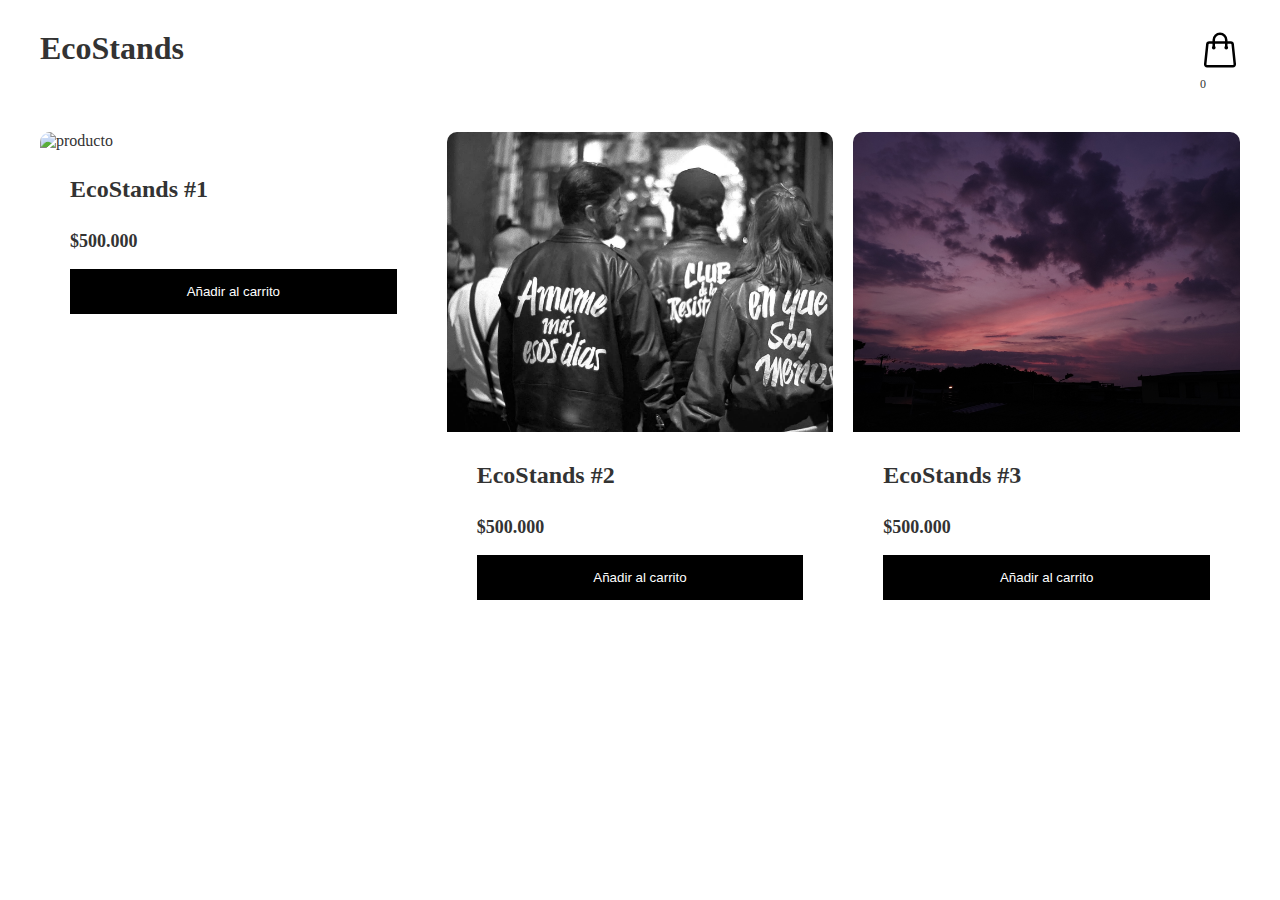
==== index.html @ f0aca7fd "Update index.html" ====
<!DOCTYPE html>
<html lang="en">
	<head>
		<meta charset="UTF-8">
		<meta http-equiv="X-UA-Compatible" content="IE=edge">
		<meta name="viewport" content="width=device-width, initial-scale=1.0">
		<title>EcoStands</title>
		<link rel="stylesheet" href="styles.css">
	</head>
	<body>
		<header>
			<h1>EcoStands</h1>
			
			<div class="container-icon">
				<div class="container-cart-icon">
					<svg xmlns="http://www.w3.org/2000/svg" fill="none" viewBox="0 0 24 24" stroke-width="1.5" stroke="currentColor" class="icon-cart">
						<path stroke-linecap="round" stroke-linejoin="round" d="M15.75 10.5V6a3.75 3.75 0 10-7.5 0v4.5m11.356-1.993l1.263 12c.07.665-.45 1.243-1.119 1.243H4.25a1.125 1.125 0 01-1.12-1.243l1.264-12A1.125 1.125 0 015.513 7.5h12.974c.576 0 1.059.435 1.119 1.007zM8.625 10.5a.375.375 0 11-.75 0 .375.375 0 01.75 0zm7.5 0a.375.375 0 11-.75 0 .375.375 0 01.75 0z" />
					</svg>
					<div class="cont-product">
						<span id="contador-productos">0</span>
					</div>
				</div>
				<div class="container-cart-products hidden-cart">
					<div class="row-product">
						<div class="cart-product">
							<div class="info-cart-product">
				<span class="cantidad-producto-carrito"></span>
				<p class="titulo-producto-carrito">El carrito de compra está vacío</p>
				<span class="precio-producto-carrito"></span>
			</div>
							<svg xmlns="http://www.w3.org/2000/svg" fill="none" viewBox="0 0 24 24" stroke-width="1.5" stroke="currentColor" class="icon-close">
								
								<path stroke-linecap="round" stroke-linejoin="round" d="M6 18L18 6M6 6l12 12" />
							  
							</svg>
						</div>
					</div>

		<div class="cart-total">
			<h3>Total:</h3>
			<span class="total-pagar">$0</span>
		</div>
				</div>
			  </div>
	</header>
	<div class="container-items">
		<div class="item">
				<figure>
					<img src="20180910_124903.JPG" alt="producto"
					/>
				</figure>
				<div class="info-product">
					<h2>EcoStands #1</h2>
					<p class="price">$500.000</p>
					<button class="btn-add-cart">Añadir al carrito</button>
				</div>
			</div>
			<div class="item">
				<figure>
					<img src="c400d26c033617cc17b8a28f6d3a4d08.jpg" alt="producto"
					/>
				</figure>
				<div class="info-product">
					<h2>EcoStands #2</h2>
					<p class="price">$500.000</p>
					<button class="btn-add-cart">Añadir al carrito</button>
				</div>
			</div>
			<div class="item">
				<figure>
					<img src="IMG_20221231_055532.jpg" alt="producto"
					/>
				</figure>
				<div class="info-product">
					<h2>EcoStands #3</h2>
					<p class="price">$500.000</p>
					<button class="btn-add-cart">Añadir al carrito</button>
				</div>
			</div>
		</div>

		<script src="index.js"></script>
</body>
</html>
---- styles.css ----
/* Globales */
*::after,
*::before,
*{
    margin: 0;
    padding: 0;
    box-sizing: border-box;
}

body{
    margin: 0 auto;
    max-width: 1200px;
    font-family: 'lato';
    color: #333;
}

.icon-cart{
    width: 40px;
    height: 40px;
    stroke: #000;
}

.icon-cart:hover{
    cursor: pointer;
}

img{
    max-width: 100%;
}

/* Header */
header{
    display: flex;
    justify-content: space-between;
    padding: 30px 0 40px 0;
}

.container-icon{
    position: relative;
}

.cont-products{
    position: absolute;
    top: 55%;
    right: 0;

    background-color: #000;
    color: #fff;
    width: 25px;
    height: 25px;

    display: flex;
    justify-content: center;
    align-items: center;
    border-radius: 50%;
}

#contador-productos{
    font-size: 12px;
}

.container-cart-products{
    position: absolute;
    top: 50px;
    right: 0;
    
    background-color: #fff;
    width: 400px;
    z-index: 1;
    box-shadow: 0 10px 20px rgba(0, 0, 0.20);
    border-radius: 10px;

}

.cart-product{
    display: flex;
    align-items: center;
    justify-content: space-between;
    padding: 30px;

    border-bottom: 1px solid rgba(0, 0, 0.20);

}

.info-cart-product{
    display: flex;
    justify-content: space-between;
    flex: 0.8;
}

.titulo-producto-carrito{
    font-size: 20px;
}

.precio-producto-carrito{
    font-weight: 700;
    font-size: 20px;
    margin-left: 10px;
}

.cantidad-producto-carrito{
    font-weight: 400;
    font-size: 20px;
}

.icon-close{
    width: 25px;
    height: 25px;
}

.icon-close:hover{
    stroke: red;
    cursor: pointer;
}

 .cart-total{
    display: flex;
    justify-content: center;
    align-items: center;
    padding: 20px 0;
    gap: 20px;
}

.cart.total h3{
    font-size: 20px;
    font-weight: 700;
}

.total-pagar{
    font-size: 20px;
    font-weight: 900;
}

.hidden-cart{
    display: none;
}




 /* Main */
.container-items{
    display: grid;
    grid-template-columns: repeat(3, 1fr);
    gap: 20px;
}

.item{
    border-radius: 10px;
}

.item:hover{
    box-shadow: 0 10px 20px rgba(0, 0, 0.20); 
}


.item img{
    width: 100%;
    height: 300px;
    object-fit: cover;
    border-radius: 10px 10px 0 0;
    transition: all .5s;
}

.item figure{
    overflow: hidden;
}

.item:hover img{
    transform: scale(1.2);
}

.info-product{
    padding: 15px 30px;
    line-height: 2;
    display: flex;
    flex-direction: column;
    gap: 10px;
}

.price{
    font-size: 18px;
    font-weight: 900;
}

.info-product button{
    border: none;
    background: none;
    background-color: #000;
    color: #fff;
    padding: 15px 10px;
    cursor: pointer;
}

.cart-empty{
    padding: 20px;
    text-align: center;
}
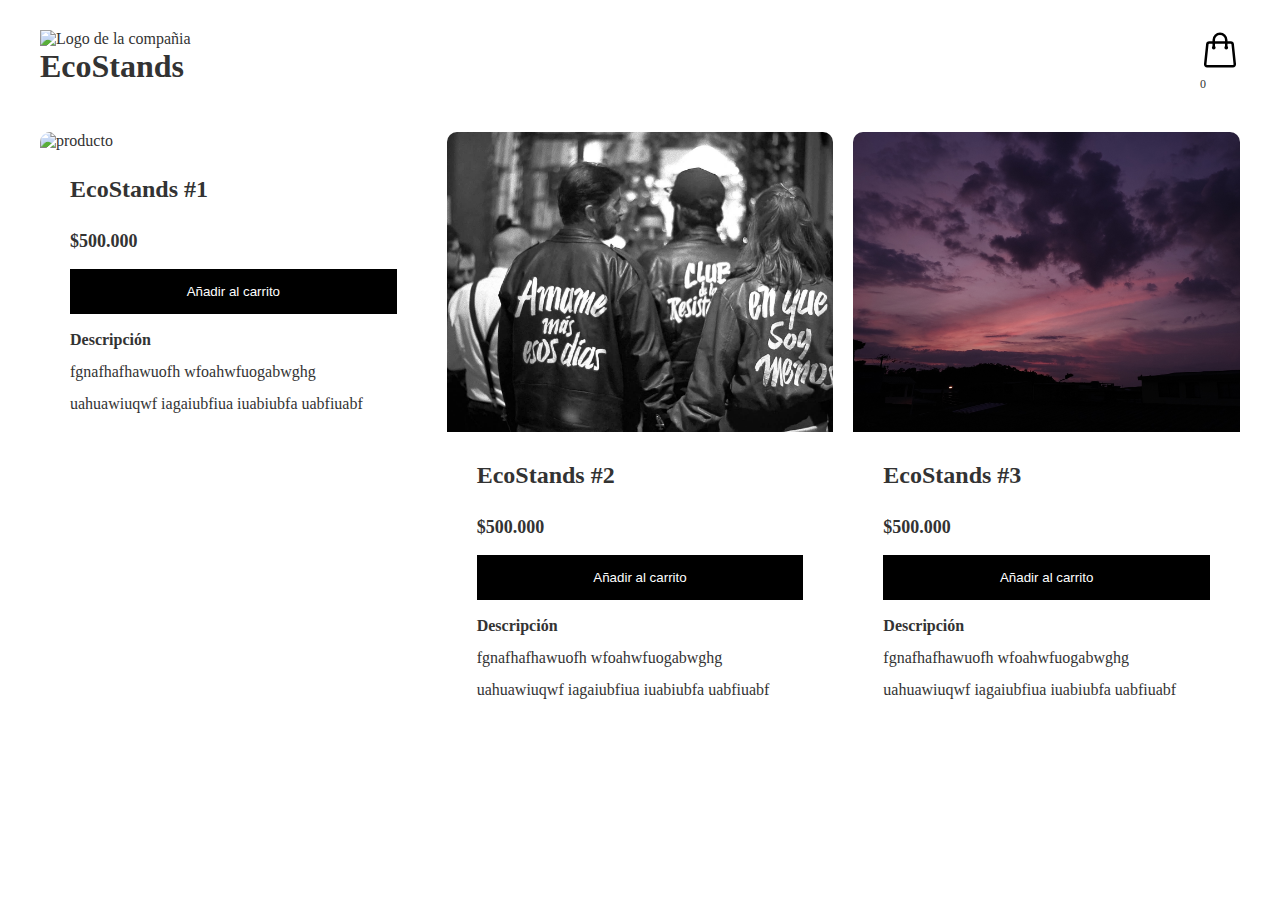
==== commit 6ececeff: "Update index.html" ====
--- a/index.html
+++ b/index.html
@@ -9,7 +9,13 @@
 	</head>
 	<body>
 		<header>
+			<div class="logo">
+				<img src="logo.png" alt="Logo de la compañia">
 			<h1>EcoStands</h1>
+			</div>
+			<nav>
+				
+			</nav>
 			
 			<div class="container-icon">
 				<div class="container-cart-icon">
@@ -53,9 +59,19 @@
 					<h2>EcoStands #1</h2>
 					<p class="price">$500.000</p>
 					<button class="btn-add-cart">Añadir al carrito</button>
+
+					<div class="title-description">
+							<h4>Descripción</h4>
+						<div class="text-description">
+							<p> fgnafhafhawuofh wfoahwfuogabwghg uahuawiuqwf iagaiubfiua iuabiubfa uabfiuabf
+							</p>
+						</div>
+					</div>
 				</div>
-			</div>
-			<div class="item">
+		</div>
+
+
+		<div class="item">
 				<figure>
 					<img src="c400d26c033617cc17b8a28f6d3a4d08.jpg" alt="producto"
 					/>
@@ -64,9 +80,19 @@
 					<h2>EcoStands #2</h2>
 					<p class="price">$500.000</p>
 					<button class="btn-add-cart">Añadir al carrito</button>
+
+					<div class="title-description">
+							<h4>Descripción</h4>
+						<div class="text-description">
+							<p> fgnafhafhawuofh wfoahwfuogabwghg uahuawiuqwf iagaiubfiua iuabiubfa uabfiuabf
+							</p>
+						</div>
+					</div>
 				</div>
-			</div>
-			<div class="item">
+		</div>
+
+
+		<div class="item">
 				<figure>
 					<img src="IMG_20221231_055532.jpg" alt="producto"
 					/>
@@ -75,10 +101,20 @@
 					<h2>EcoStands #3</h2>
 					<p class="price">$500.000</p>
 					<button class="btn-add-cart">Añadir al carrito</button>
+
+					<div class="title-description">
+							<h4>Descripción</h4>
+						<div class="text-description">
+							<p> fgnafhafhawuofh wfoahwfuogabwghg uahuawiuqwf iagaiubfiua iuabiubfa uabfiuabf
+							</p>
+						</div>
+					</div>
 				</div>
-			</div>
 		</div>
 
-		<script src="index.js"></script>
+
+
+	<script src="index.js"></script>
+
 </body>
 </html>
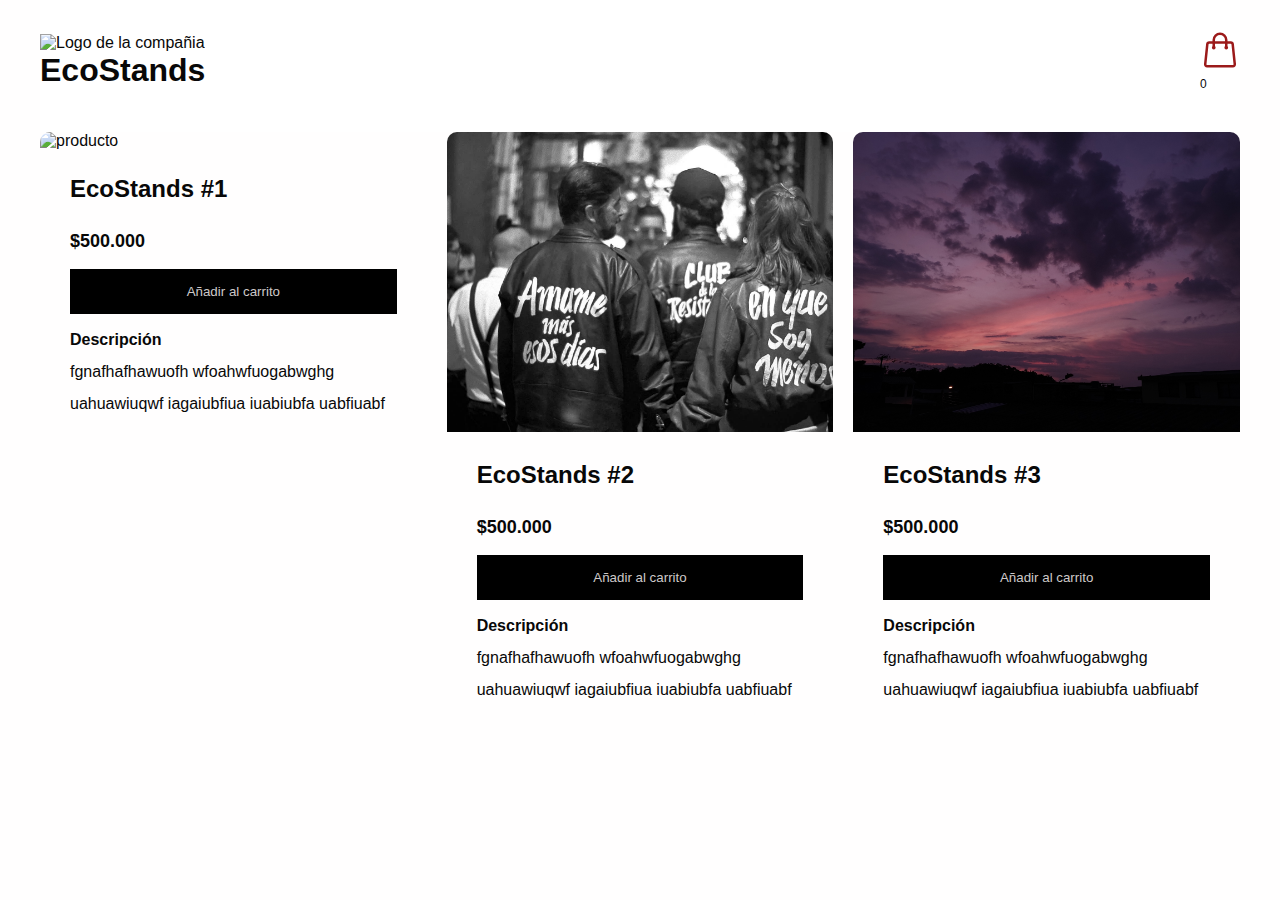
==== commit e8296ce0: "Update index.html" ====
--- a/index.html
+++ b/index.html
@@ -9,8 +9,8 @@
 	</head>
 	<body>
 		<header>
-			<div class="logo">
-				<img src="logo.png" alt="Logo de la compañia">
+			<div class="Logo">
+				<img src="Logo.png" alt="Logo de la compañia">
 			<h1>EcoStands</h1>
 			</div>
 			<nav>
--- a/styles.css
+++ b/styles.css
@@ -1,198 +1,210 @@
-/* Globales */
-*::after,
-*::before,
-*{
-    margin: 0;
-    padding: 0;
-    box-sizing: border-box;
-}
-
-body{
-    margin: 0 auto;
-    max-width: 1200px;
-    font-family: 'lato';
-    color: #333;
-}
-
-.icon-cart{
-    width: 40px;
-    height: 40px;
-    stroke: #000;
-}
-
-.icon-cart:hover{
-    cursor: pointer;
-}
-
-img{
-    max-width: 100%;
-}
-
-/* Header */
-header{
-    display: flex;
-    justify-content: space-between;
-    padding: 30px 0 40px 0;
-}
-
-.container-icon{
-    position: relative;
-}
-
-.cont-products{
-    position: absolute;
-    top: 55%;
-    right: 0;
-
-    background-color: #000;
-    color: #fff;
-    width: 25px;
-    height: 25px;
-
-    display: flex;
-    justify-content: center;
-    align-items: center;
-    border-radius: 50%;
-}
-
-#contador-productos{
-    font-size: 12px;
-}
-
-.container-cart-products{
-    position: absolute;
-    top: 50px;
-    right: 0;
-    
-    background-color: #fff;
-    width: 400px;
-    z-index: 1;
-    box-shadow: 0 10px 20px rgba(0, 0, 0.20);
-    border-radius: 10px;
-
-}
-
-.cart-product{
-    display: flex;
-    align-items: center;
-    justify-content: space-between;
-    padding: 30px;
-
-    border-bottom: 1px solid rgba(0, 0, 0.20);
-
-}
-
-.info-cart-product{
-    display: flex;
-    justify-content: space-between;
-    flex: 0.8;
-}
-
-.titulo-producto-carrito{
-    font-size: 20px;
-}
-
-.precio-producto-carrito{
-    font-weight: 700;
-    font-size: 20px;
-    margin-left: 10px;
-}
-
-.cantidad-producto-carrito{
-    font-weight: 400;
-    font-size: 20px;
-}
-
-.icon-close{
-    width: 25px;
-    height: 25px;
-}
-
-.icon-close:hover{
-    stroke: red;
-    cursor: pointer;
-}
-
- .cart-total{
-    display: flex;
-    justify-content: center;
-    align-items: center;
-    padding: 20px 0;
-    gap: 20px;
-}
-
-.cart.total h3{
-    font-size: 20px;
-    font-weight: 700;
-}
-
-.total-pagar{
-    font-size: 20px;
-    font-weight: 900;
-}
-
-.hidden-cart{
-    display: none;
-}
-
-
-
-
- /* Main */
-.container-items{
-    display: grid;
-    grid-template-columns: repeat(3, 1fr);
-    gap: 20px;
-}
-
-.item{
-    border-radius: 10px;
-}
-
-.item:hover{
-    box-shadow: 0 10px 20px rgba(0, 0, 0.20); 
-}
-
-
-.item img{
-    width: 100%;
-    height: 300px;
-    object-fit: cover;
-    border-radius: 10px 10px 0 0;
-    transition: all .5s;
-}
-
-.item figure{
-    overflow: hidden;
-}
-
-.item:hover img{
-    transform: scale(1.2);
-}
-
-.info-product{
-    padding: 15px 30px;
-    line-height: 2;
-    display: flex;
-    flex-direction: column;
-    gap: 10px;
-}
-
-.price{
-    font-size: 18px;
-    font-weight: 900;
-}
-
-.info-product button{
-    border: none;
-    background: none;
-    background-color: #000;
-    color: #fff;
-    padding: 15px 10px;
-    cursor: pointer;
-}
-
-.cart-empty{
-    padding: 20px;
-    text-align: center;
-}+    /* Globales */
+    *::after,
+    *::before,
+    *{
+        margin: 0;
+        padding: 0;
+        box-sizing: border-box;
+    }
+
+    .logo{ 
+        display: flex;
+    }
+
+    .logo img{
+        height: 70px;
+        margin-right: 25px;
+    }
+
+    body{
+        background-color: rgb(255, 254, 254);
+        margin: 0 auto;
+        max-width: 1200px;
+        font-family: sans-serif;
+        color: #080808;
+    }
+
+    .icon-cart{
+        width: 40px;
+        height: 40px;
+        stroke: #9b1a1a;
+    }
+
+    .icon-cart:hover{
+        cursor: pointer;
+    }
+
+    img{
+        max-width: 100%;
+    }
+
+    /* Header */
+    header{
+        display: flex;
+        background-color: rgb(255, 255, 255);
+        justify-content: space-between;
+        align-items: center;
+        padding: 30px 0 40px 0;
+    }
+
+    .container-icon{
+        position: relative;
+    }
+
+    .cont-products{
+        position: absolute;
+        top: 55%;
+        right: 0;
+
+        background-color: #000;
+        color: #fff;
+        width: 25px;
+        height: 25px;
+
+        display: flex;
+        justify-content: center;
+        align-items: center;
+        border-radius: 50%;
+    }
+
+    #contador-productos{
+        font-size: 12px;
+    }
+
+    .container-cart-products{
+        position: absolute;
+        top: 50px;
+        right: 0;
+        
+        background-color: #c9bbbb;
+        width: 400px;
+        z-index: 1;
+        box-shadow: 0 10px 20px rgb(0, 0, 0);
+        border-radius: 10px;
+
+    }
+
+    .cart-product{
+        display: flex;
+        align-items: center;
+        justify-content: space-between;
+        padding: 30px;
+
+        border-bottom: 1px solid rgba(0, 0, 0);
+
+    }
+
+    .info-cart-product{
+        display: flex;
+        justify-content: space-between;
+        flex: 0.8;
+    }
+
+    .titulo-producto-carrito{
+        font-size: 20px;
+    }
+
+    .precio-producto-carrito{
+        font-weight: 700;
+        font-size: 20px;
+        margin-left: 10px;
+    }
+
+    .cantidad-producto-carrito{
+        font-weight: 400;
+        font-size: 20px;
+    }
+
+    .icon-close{
+        width: 25px;
+        height: 25px;
+    }
+
+    .icon-close:hover{
+        stroke: red;
+        cursor: pointer;
+    }
+
+    .cart-total{
+        display: flex;
+        justify-content: center;
+        align-items: center;
+        padding: 20px 0;
+        gap: 20px;
+    }
+
+    .cart.total h3{
+        font-size: 20px;
+        font-weight: 700;
+    }
+
+    .total-pagar{
+        font-size: 20px;
+        font-weight: 900;
+    }
+
+    .hidden-cart{
+        display: none;
+    }
+
+
+
+
+    /* Main */
+    .container-items{
+        display: grid;
+        grid-template-columns: repeat(3, 1fr);
+        gap: 20px;
+    }
+
+    .item{
+        border-radius: 10px;
+    }
+
+    .item:hover{
+        box-shadow: 0 10px 20px rgba(0, 0, 0); 
+    }
+
+
+    .item img{
+        width: 100%;
+        height: 300px;
+        object-fit: cover;
+        border-radius: 10px 10px 0 0;
+        transition: all .5s;
+    }
+
+    .item figure{
+        overflow: hidden;
+    }
+
+    .item:hover img{
+        transform: scale(1.2);
+    }
+
+    .info-product{
+        padding: 15px 30px;
+        line-height: 2;
+        display: flex;
+        flex-direction: column;
+        gap: 10px;
+    }
+
+    .price{
+        font-size: 18px;
+        font-weight: 900;
+    }
+
+    .info-product button{
+        border: none;
+        background: none;
+        background-color: #000;
+        color: #cec9c9;
+        padding: 15px 10px;
+        cursor: pointer;
+    }
+
+    .cart-empty{
+        padding: 20px;
+        text-align: center;
+    }
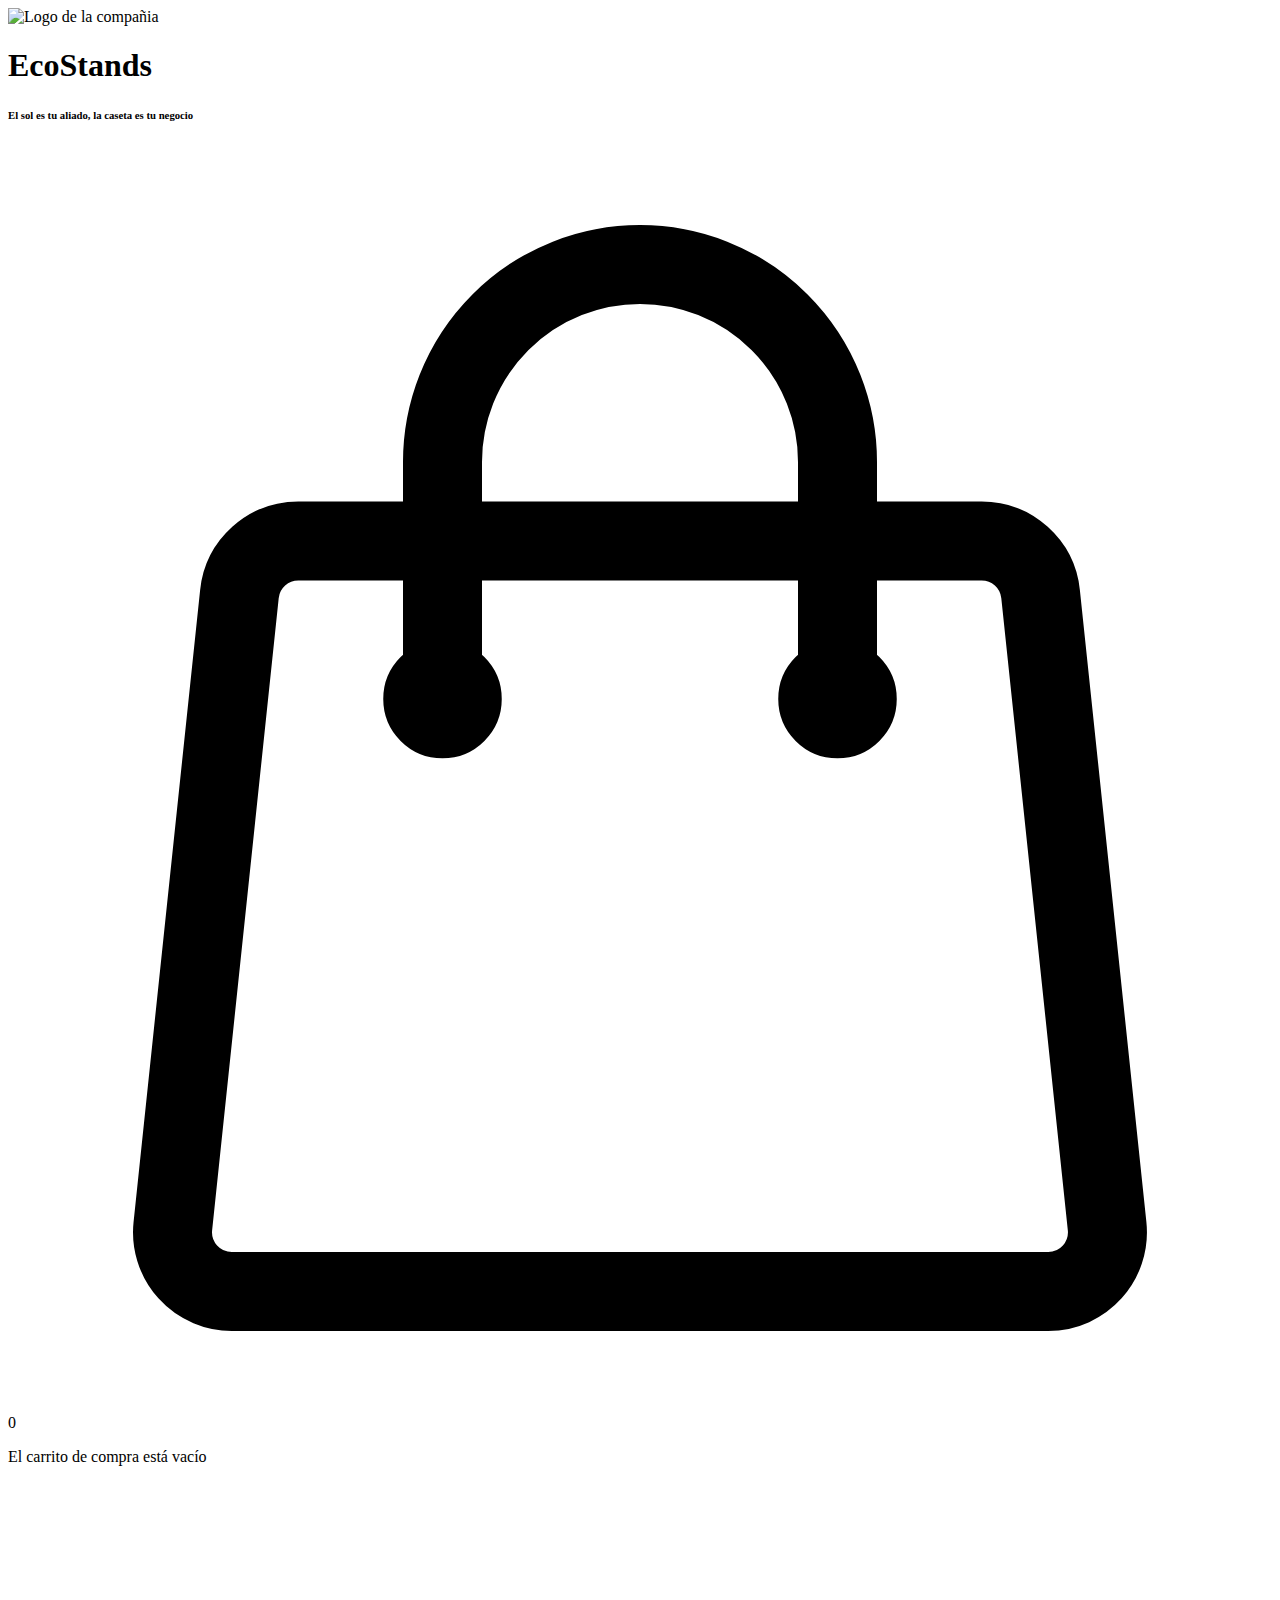
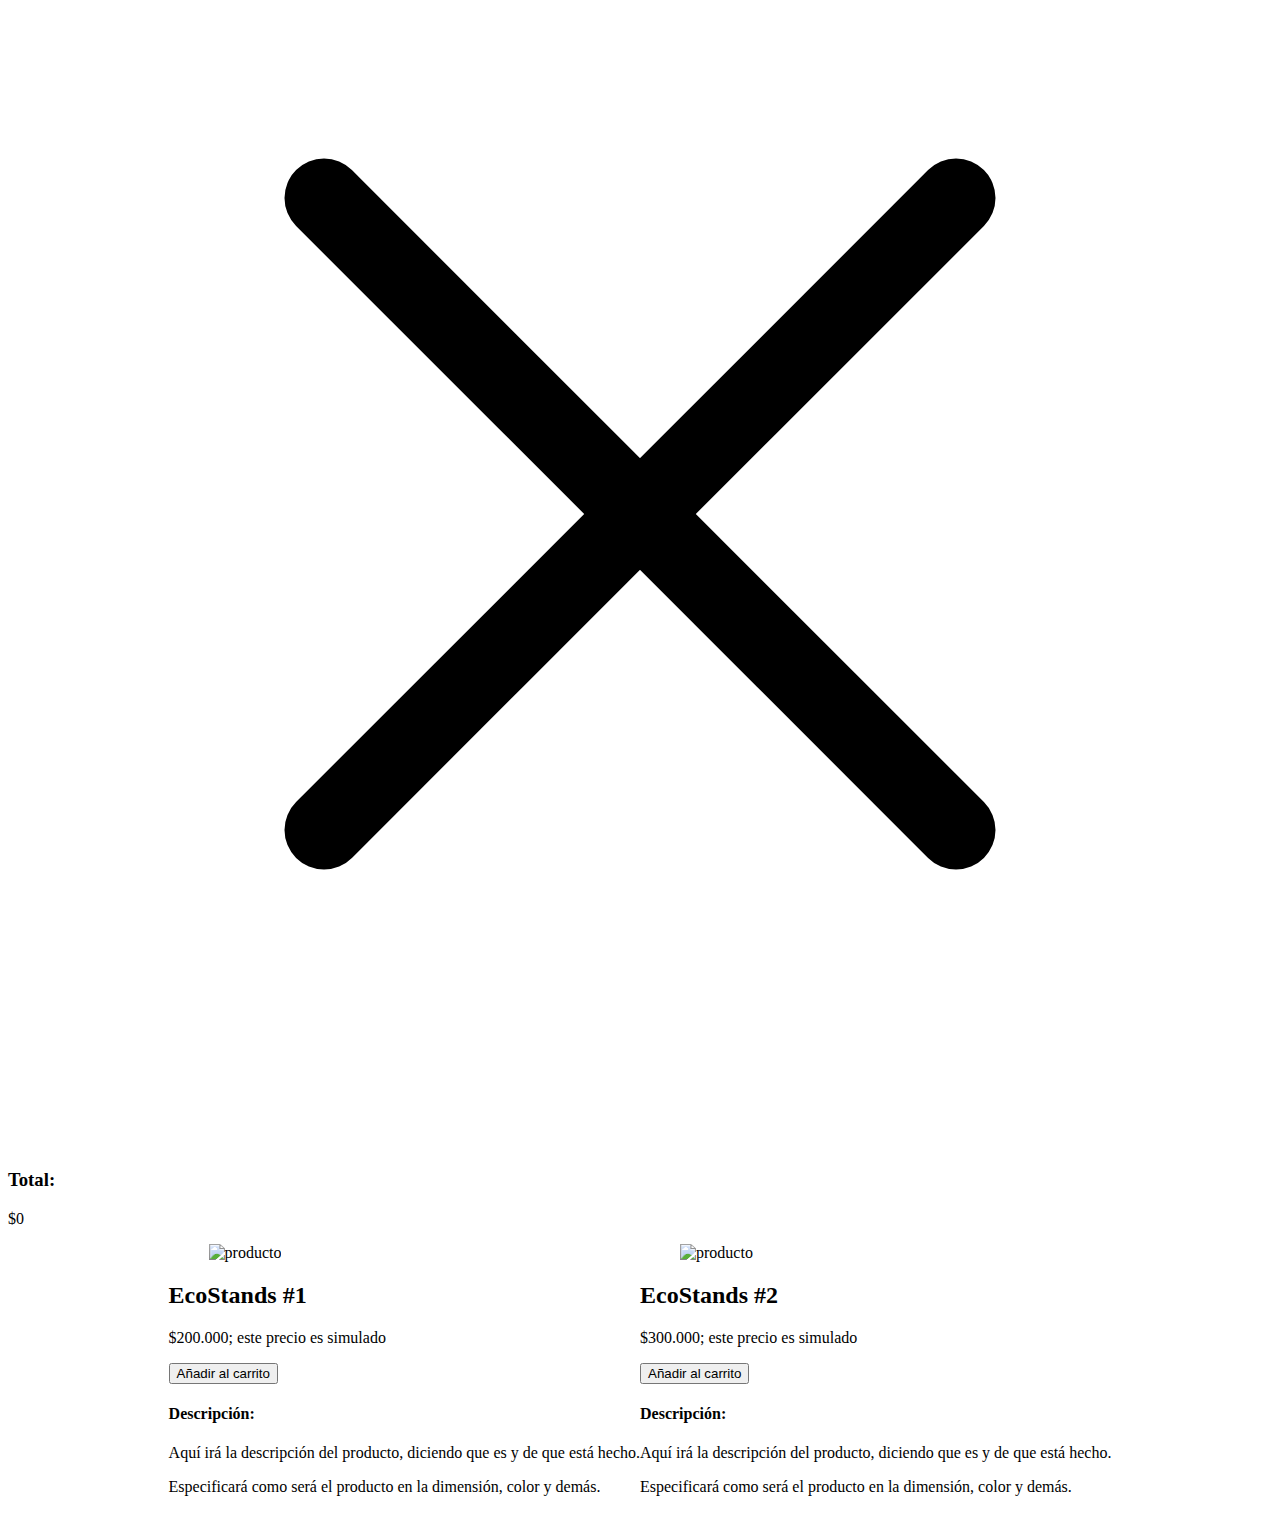
==== commit 917d61ad: "Update index.html" ====
--- a/index.html
+++ b/index.html
@@ -9,14 +9,12 @@
 	</head>
 	<body>
 		<header>
-			<div class="Logo">
-				<img src="Logo.png" alt="Logo de la compañia">
-			<h1>EcoStands</h1>
+			<div class="logo">
+				<img src="Logoecostands.png" alt="Logo de la compañia"> 
+			<h1>EcoStands
+			<h6>El sol es tu aliado, la caseta es tu negocio</h6>
+			</h1>
 			</div>
-			<nav>
-				
-			</nav>
-			
 			<div class="container-icon">
 				<div class="container-cart-icon">
 					<svg xmlns="http://www.w3.org/2000/svg" fill="none" viewBox="0 0 24 24" stroke-width="1.5" stroke="currentColor" class="icon-cart">
@@ -48,23 +46,32 @@
 		</div>
 				</div>
 			  </div>
+			  
+		<style>
+			.container-items{
+					display: flex;
+					justify-content: center;
+			}
+
+		</style>
 	</header>
-	<div class="container-items">
+
+<div class="container-items">
 		<div class="item">
 				<figure>
-					<img src="20180910_124903.JPG" alt="producto"
+					<img src="Imagenecostands.jpg" alt="producto"
 					/>
 				</figure>
 				<div class="info-product">
 					<h2>EcoStands #1</h2>
-					<p class="price">$500.000</p>
+					<p class="price">$200.000; este precio es simulado</p>
 					<button class="btn-add-cart">Añadir al carrito</button>
 
 					<div class="title-description">
-							<h4>Descripción</h4>
+							<h4>Descripción:</h4>
 						<div class="text-description">
-							<p> fgnafhafhawuofh wfoahwfuogabwghg uahuawiuqwf iagaiubfiua iuabiubfa uabfiuabf
-							</p>
+							<p>Aquí irá la descripción del producto, diciendo que es y de que está hecho.</p>
+							<p>Especificará como será el producto en la dimensión, color y demás.</p>
 						</div>
 					</div>
 				</div>
@@ -73,45 +80,25 @@
 
 		<div class="item">
 				<figure>
-					<img src="c400d26c033617cc17b8a28f6d3a4d08.jpg" alt="producto"
+					<img src="Imagenecostands2.jpg" alt="producto"
 					/>
 				</figure>
 				<div class="info-product">
 					<h2>EcoStands #2</h2>
-					<p class="price">$500.000</p>
+					<p class="price">$300.000; este precio es simulado</p>
 					<button class="btn-add-cart">Añadir al carrito</button>
 
 					<div class="title-description">
-							<h4>Descripción</h4>
+							<h4>Descripción:</h4>
 						<div class="text-description">
-							<p> fgnafhafhawuofh wfoahwfuogabwghg uahuawiuqwf iagaiubfiua iuabiubfa uabfiuabf
-							</p>
+							<p>Aquí irá la descripción del producto, diciendo que es y de que está hecho.</p>
+							<p>Especificará como será el producto en la dimensión, color y demás.</p>		
 						</div>
 					</div>
 				</div>
 		</div>
 
-
-		<div class="item">
-				<figure>
-					<img src="IMG_20221231_055532.jpg" alt="producto"
-					/>
-				</figure>
-				<div class="info-product">
-					<h2>EcoStands #3</h2>
-					<p class="price">$500.000</p>
-					<button class="btn-add-cart">Añadir al carrito</button>
-
-					<div class="title-description">
-							<h4>Descripción</h4>
-						<div class="text-description">
-							<p> fgnafhafhawuofh wfoahwfuogabwghg uahuawiuqwf iagaiubfiua iuabiubfa uabfiuabf
-							</p>
-						</div>
-					</div>
-				</div>
-		</div>
-
+	</div>
 
 
 	<script src="index.js"></script>
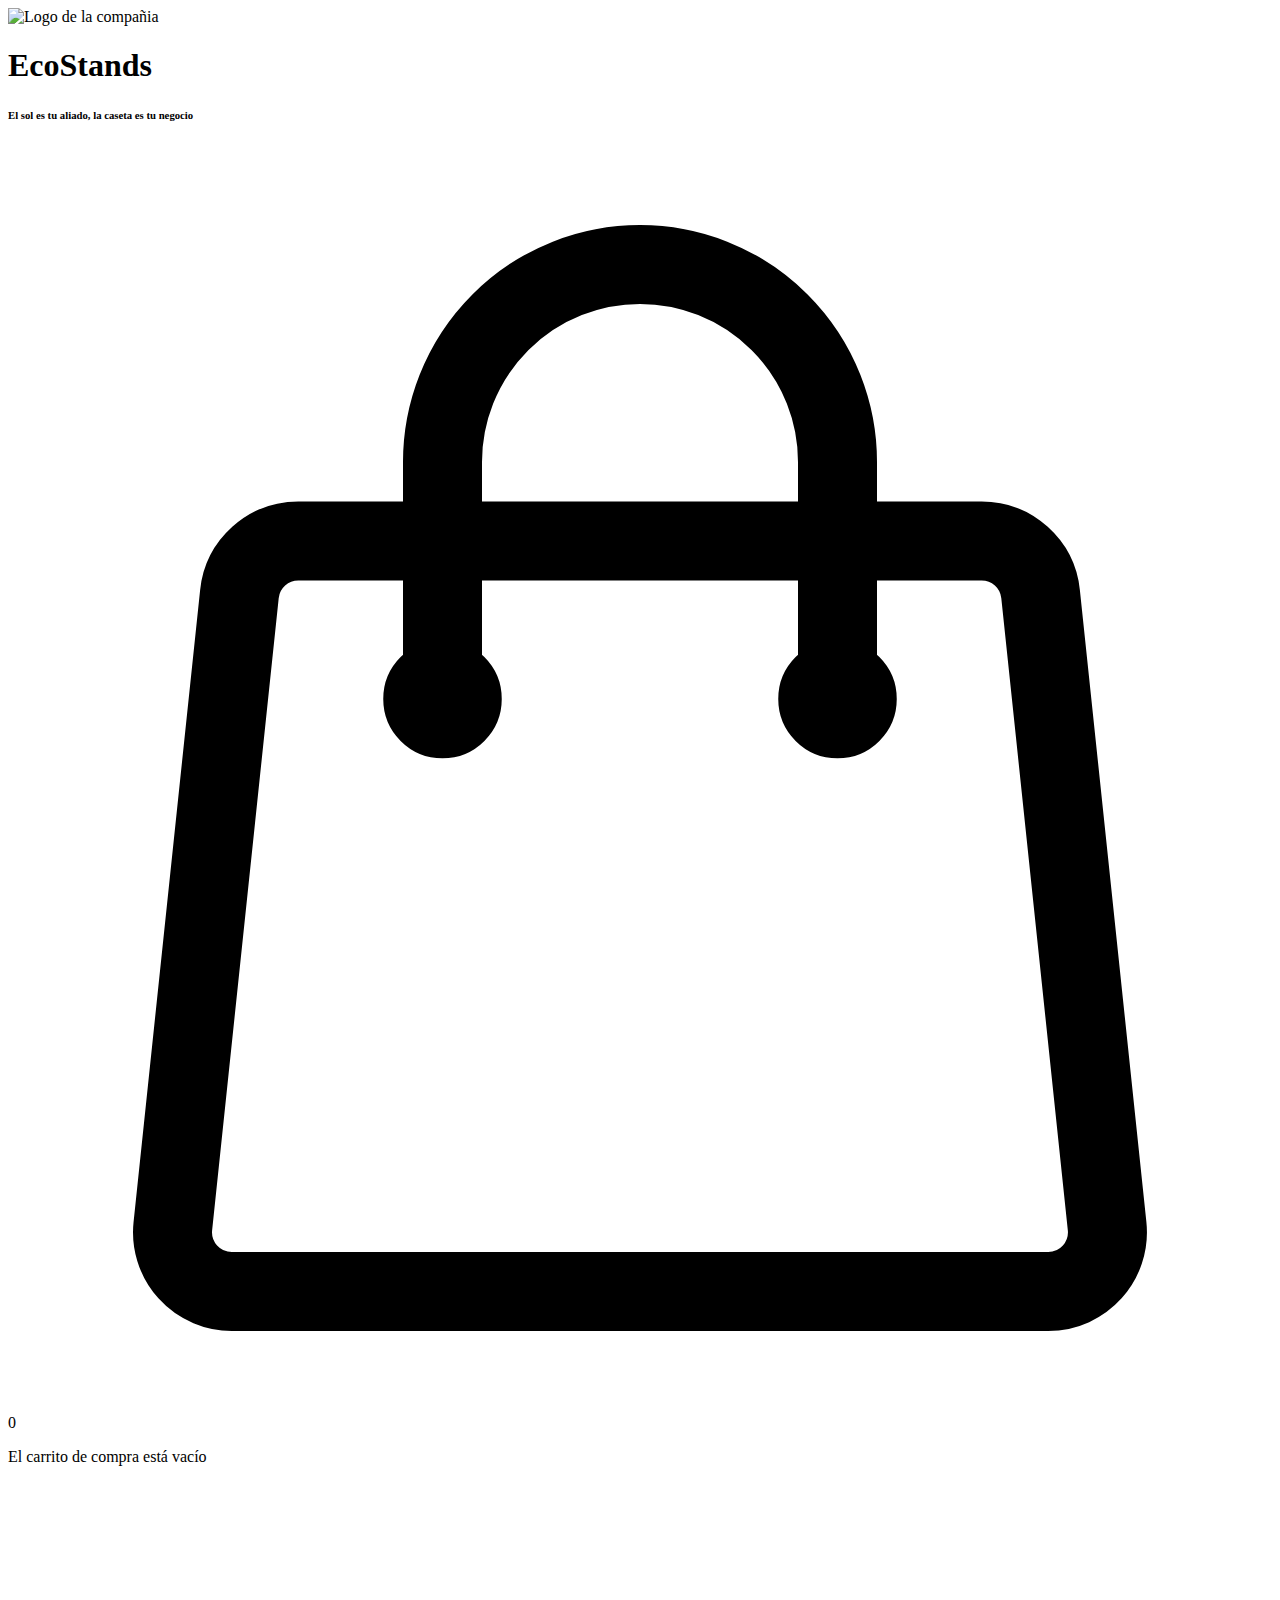
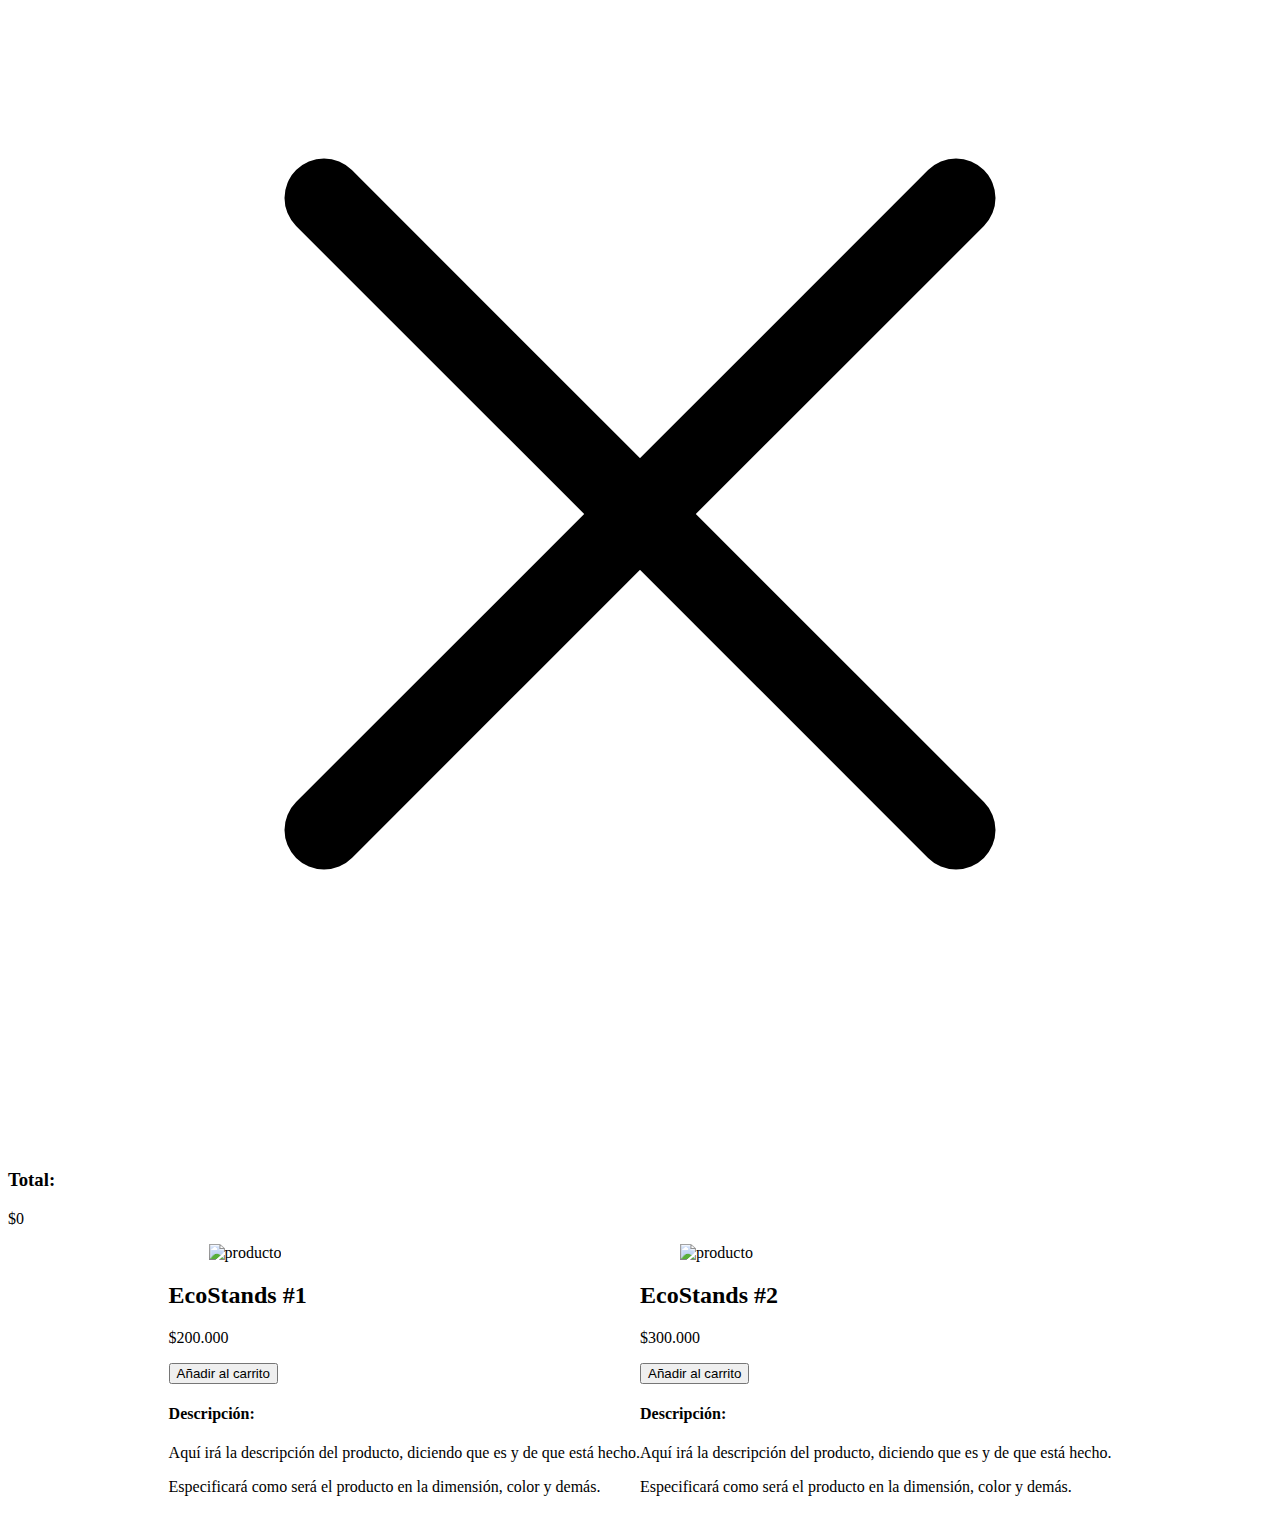
==== commit cb35c9c4: "Update index.html" ====
--- a/index.html
+++ b/index.html
@@ -64,7 +64,7 @@
 				</figure>
 				<div class="info-product">
 					<h2>EcoStands #1</h2>
-					<p class="price">$200.000; este precio es simulado</p>
+					<p class="price">$200.000</p>
 					<button class="btn-add-cart">Añadir al carrito</button>
 
 					<div class="title-description">
@@ -85,7 +85,7 @@
 				</figure>
 				<div class="info-product">
 					<h2>EcoStands #2</h2>
-					<p class="price">$300.000; este precio es simulado</p>
+					<p class="price">$300.000</p>
 					<button class="btn-add-cart">Añadir al carrito</button>
 
 					<div class="title-description">
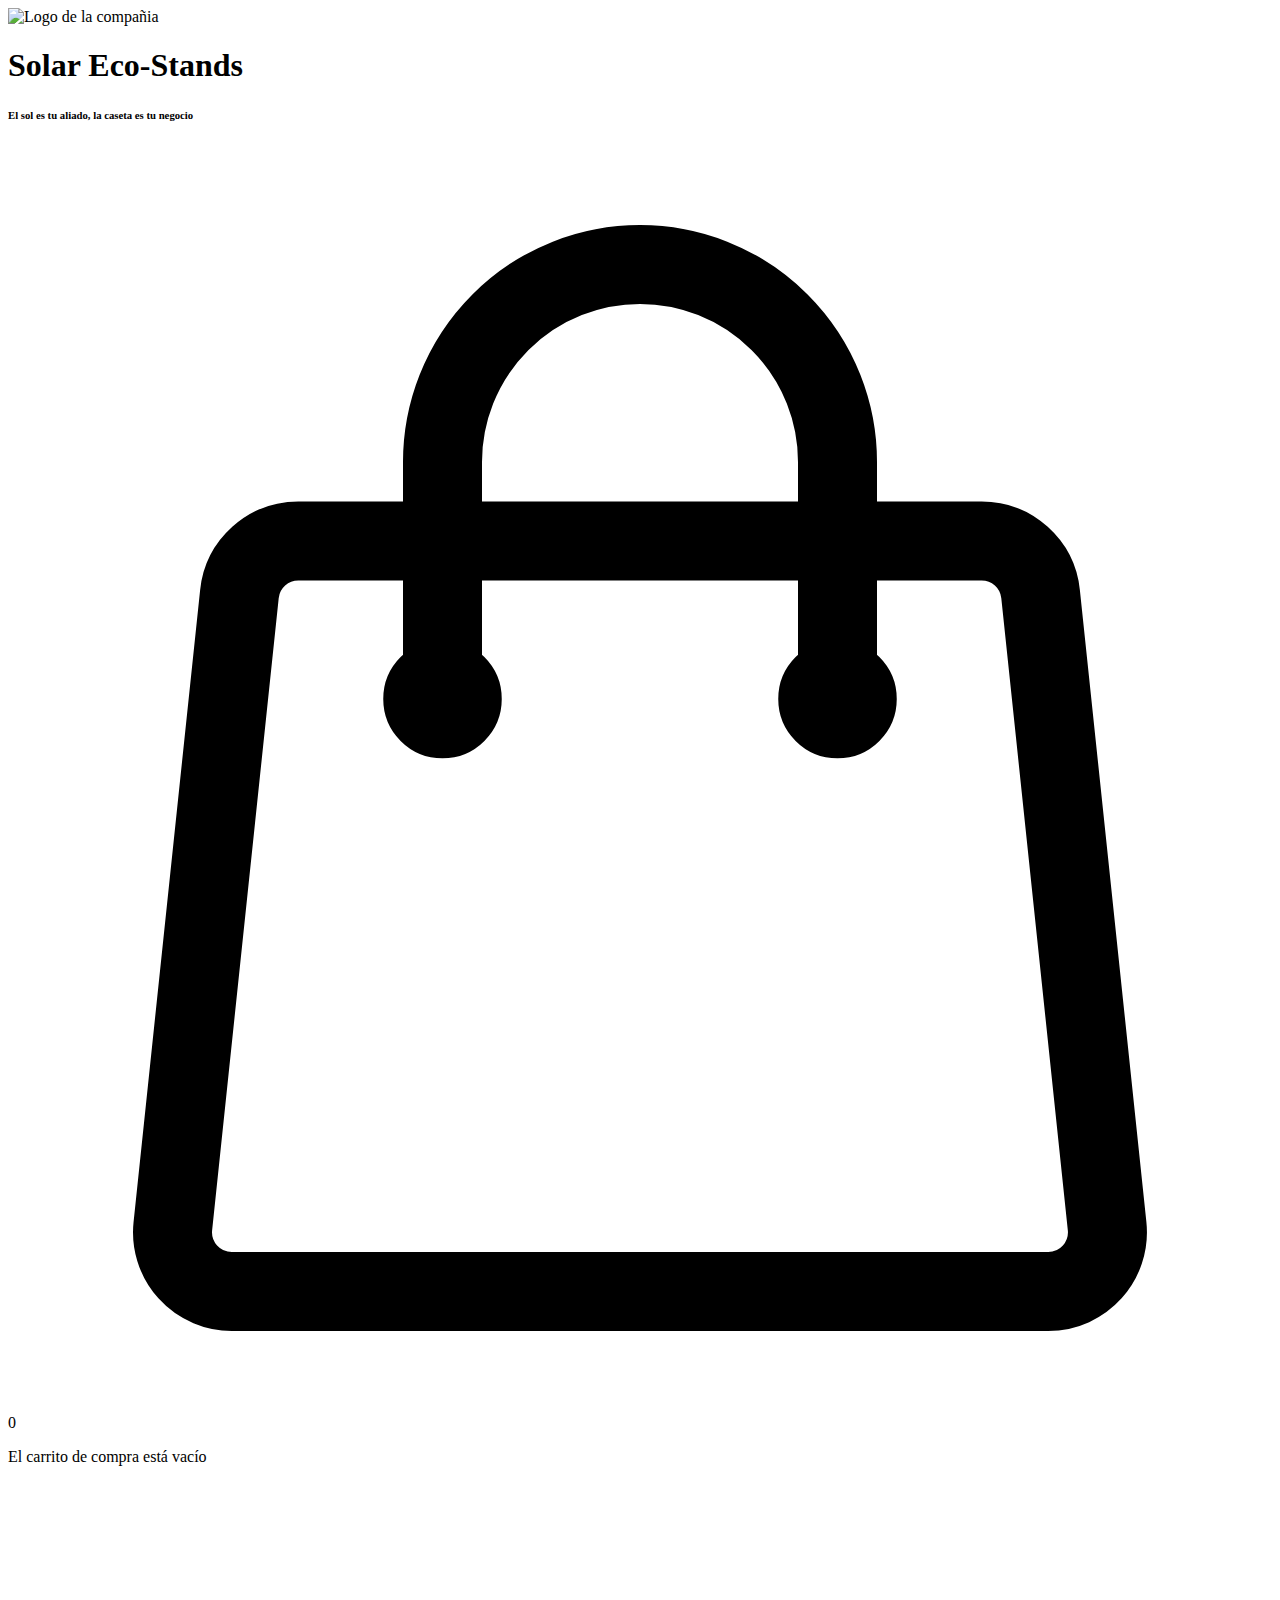
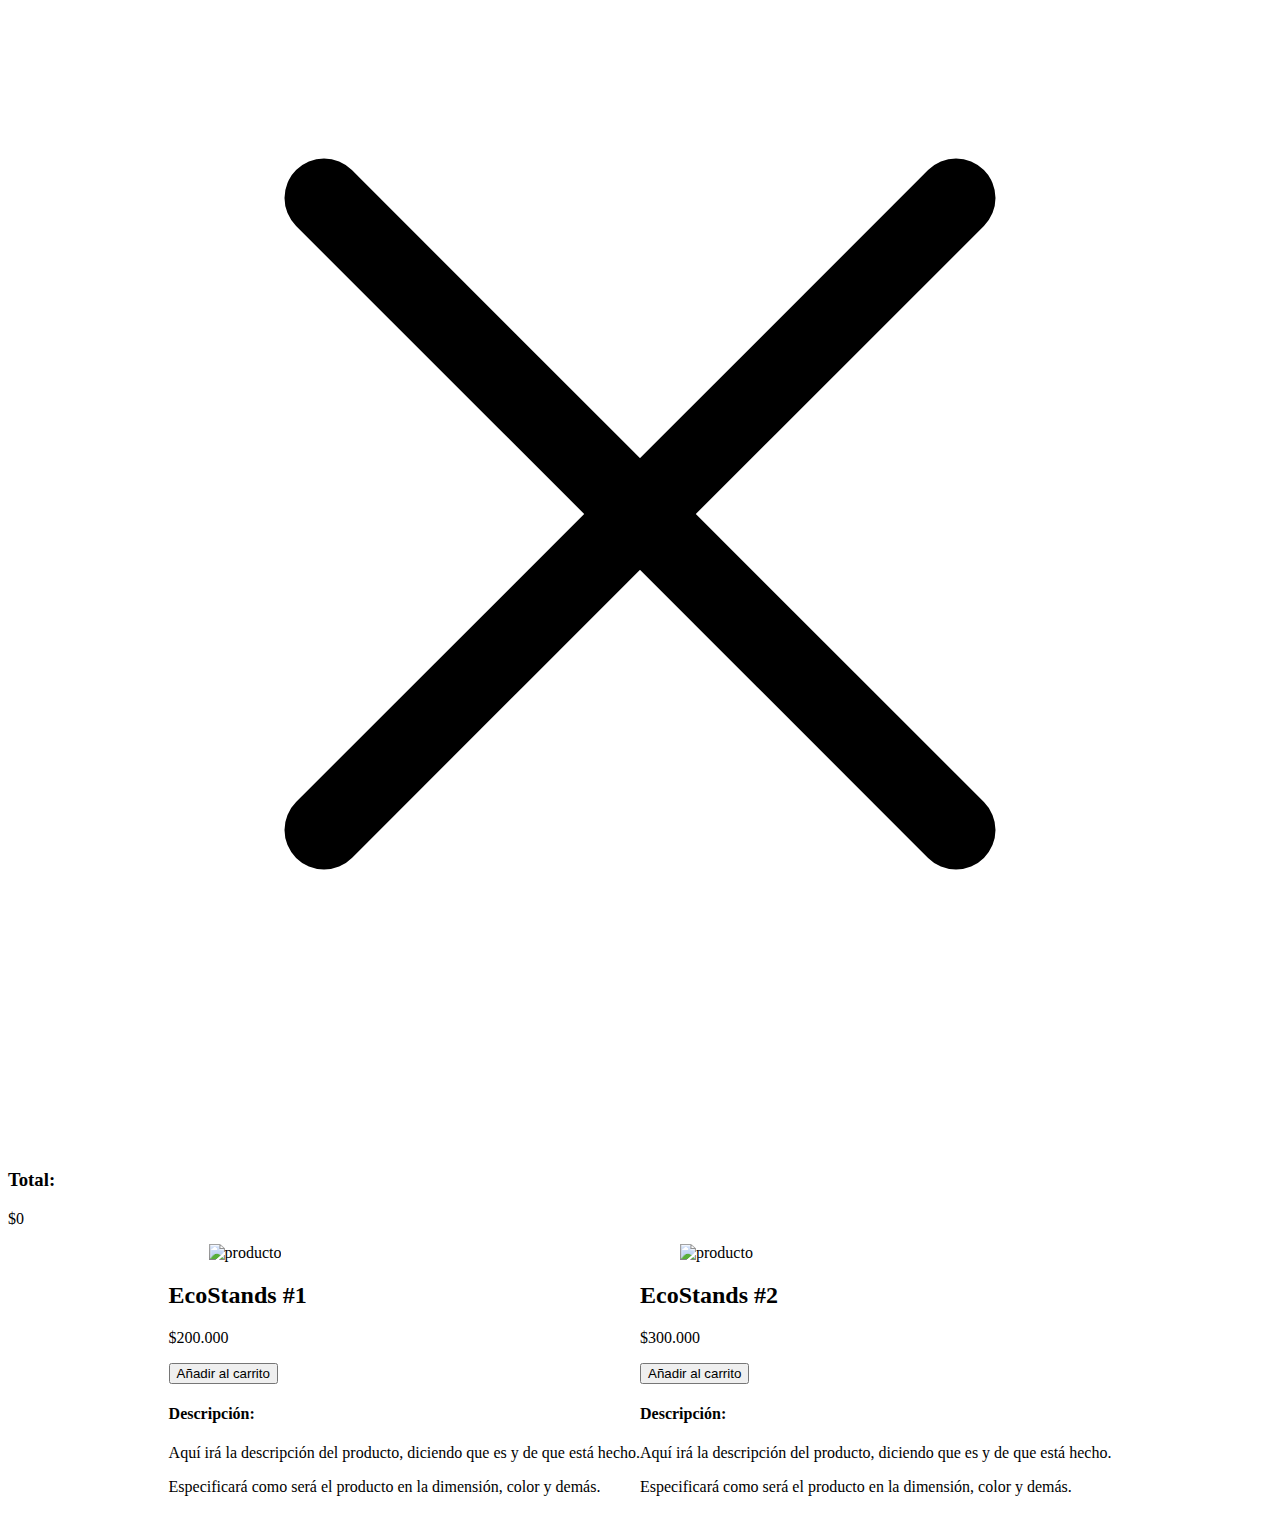
==== commit 766d9d63: "Add files via upload" ====
--- a/index.html
+++ b/index.html
@@ -4,14 +4,14 @@
 		<meta charset="UTF-8">
 		<meta http-equiv="X-UA-Compatible" content="IE=edge">
 		<meta name="viewport" content="width=device-width, initial-scale=1.0">
-		<title>EcoStands</title>
+		<title>Solar Eco-Stands</title>
 		<link rel="stylesheet" href="styles.css">
 	</head>
 	<body>
 		<header>
 			<div class="logo">
 				<img src="Logoecostands.png" alt="Logo de la compañia"> 
-			<h1>EcoStands
+			<h1>Solar Eco-Stands
 			<h6>El sol es tu aliado, la caseta es tu negocio</h6>
 			</h1>
 			</div>
@@ -104,4 +104,4 @@
 	<script src="index.js"></script>
 
 </body>
-</html>
+</html>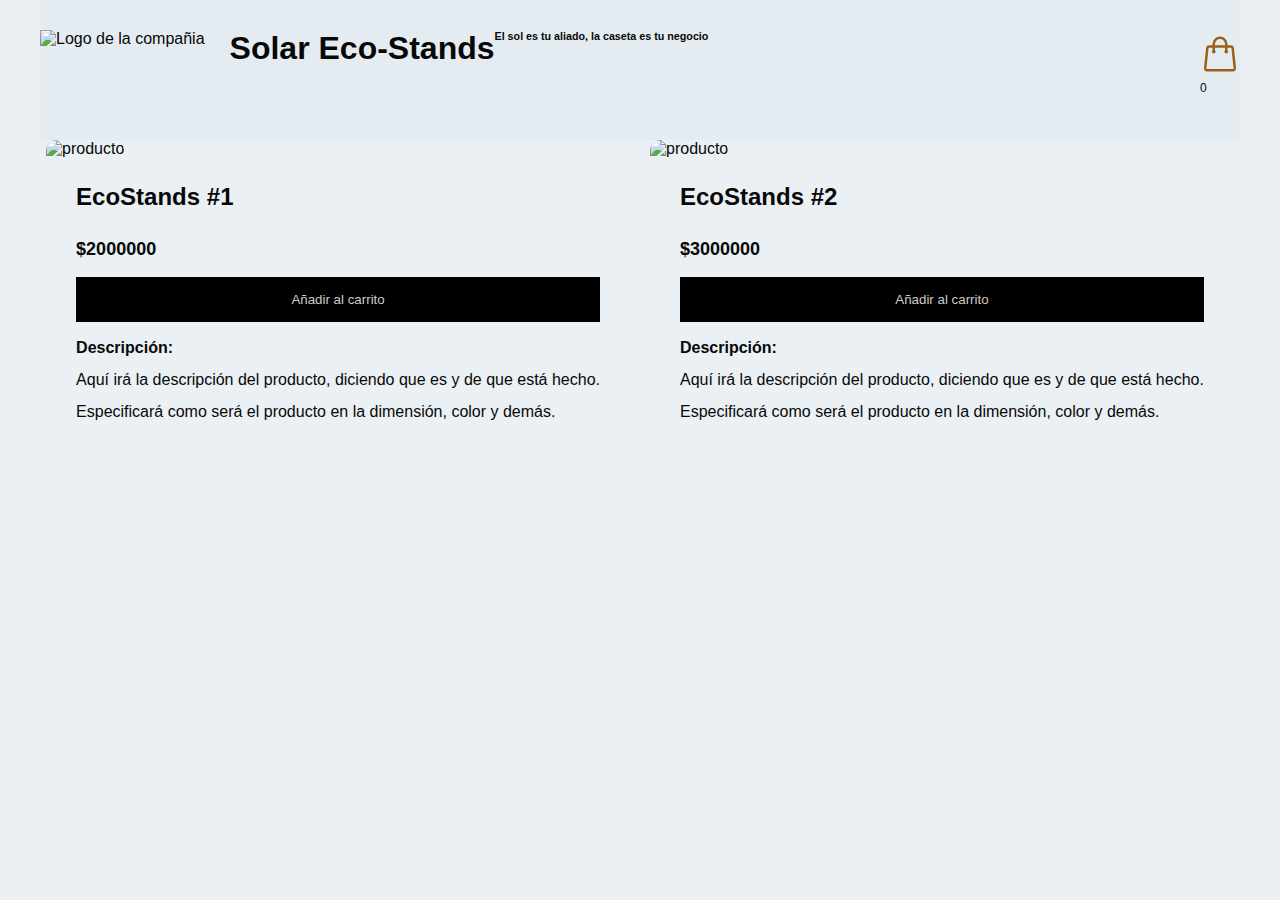
==== commit 79c3f33e: "Add files via upload" ====
--- a/index.html
+++ b/index.html
@@ -64,7 +64,7 @@
 				</figure>
 				<div class="info-product">
 					<h2>EcoStands #1</h2>
-					<p class="price">$200.000</p>
+					<p class="price">$2000000</p>
 					<button class="btn-add-cart">Añadir al carrito</button>
 
 					<div class="title-description">
@@ -85,7 +85,7 @@
 				</figure>
 				<div class="info-product">
 					<h2>EcoStands #2</h2>
-					<p class="price">$300.000</p>
+					<p class="price">$3000000</p>
 					<button class="btn-add-cart">Añadir al carrito</button>
 
 					<div class="title-description">
--- a/styles.css
+++ b/styles.css
@@ -0,0 +1,210 @@
+    /* Globales */
+    *::after,
+    *::before,
+    *{
+        margin: 0;
+        padding: 0;
+        box-sizing: border-box;
+    }
+
+    .logo{ 
+        display: flex;
+    }
+
+    .logo img{
+        height: 70px;
+        margin-right: 25px;
+    }
+
+    body{
+        background-color: rgba(227, 235, 240, 0.747);
+        margin: 0 auto;
+        max-width: 1200px;
+        font-family: sans-serif;
+        color: #080808;
+    }
+
+    .icon-cart{
+        width: 40px;
+        height: 40px;
+        stroke: #9b5f1a;
+    }
+
+    .icon-cart:hover{
+        cursor: pointer;
+    }
+
+    img{
+        max-width: 100%;
+    }
+
+    /* Header */
+    header{
+        display: flex;
+        background-color: rgba(227, 235, 240, 0.747);
+        justify-content: space-between;
+        align-items: center;
+        padding: 30px 0 40px 0;
+    }
+
+    .container-icon{
+        position: relative;
+    }
+
+    .cont-products{
+        position: absolute;
+        top: 55%;
+        right: 0;
+
+        background-color: #000;
+        color: #fff;
+        width: 25px;
+        height: 25px;
+
+        display: flex;
+        justify-content: center;
+        align-items: center;
+        border-radius: 50%;
+    }
+
+    #contador-productos{
+        font-size: 12px;
+    }
+
+    .container-cart-products{
+        position: absolute;
+        top: 50px;
+        right: 0;
+        
+        background-color: #c9bbbb;
+        width: 400px;
+        z-index: 1;
+        box-shadow: 0 10px 20px rgb(0, 0, 0);
+        border-radius: 10px;
+
+    }
+
+    .cart-product{
+        display: flex;
+        align-items: center;
+        justify-content: space-between;
+        padding: 30px;
+
+        border-bottom: 1px solid rgba(0, 0, 0);
+
+    }
+
+    .info-cart-product{
+        display: flex;
+        justify-content: space-between;
+        flex: 0.8;
+    }
+
+    .titulo-producto-carrito{
+        font-size: 20px;
+    }
+
+    .precio-producto-carrito{
+        font-weight: 700;
+        font-size: 20px;
+        margin-left: 10px;
+    }
+
+    .cantidad-producto-carrito{
+        font-weight: 400;
+        font-size: 20px;
+    }
+
+    .icon-close{
+        width: 25px;
+        height: 25px;
+    }
+
+    .icon-close:hover{
+        stroke: red;
+        cursor: pointer;
+    }
+
+    .cart-total{
+        display: flex;
+        justify-content: center;
+        align-items: center;
+        padding: 20px 0;
+        gap: 20px;
+    }
+
+    .cart.total h3{
+        font-size: 20px;
+        font-weight: 700;
+    }
+
+    .total-pagar{
+        font-size: 20px;
+        font-weight: 900;
+    }
+
+    .hidden-cart{
+        display: none;
+    }
+
+
+
+
+    /* Main */
+    .container-items{
+        display: grid;
+        grid-template-columns: repeat(3, 1fr);
+        gap: 20px;
+    }
+
+    .item{
+        border-radius: 10px;
+    }
+
+    .item:hover{
+        box-shadow: 0 10px 20px rgba(0, 0, 0); 
+    }
+
+
+    .item img{
+        width: 100%;
+        height: 300px;
+        object-fit: cover;
+        border-radius: 10px 10px 0 0;
+        transition: all .5s;
+    }
+
+    .item figure{
+        overflow: hidden;
+    }
+
+    .item:hover img{
+        transform: scale(1.2);
+    }
+
+    .info-product{
+        padding: 15px 30px;
+        line-height: 2;
+        display: flex;
+        flex-direction: column;
+        gap: 10px;
+    }
+
+    .price{
+        font-size: 18px;
+        font-weight: 900;
+    }
+
+    .info-product button{
+        border: none;
+        background: none;
+        background-color: #000;
+        color: #cec9c9;
+        padding: 15px 10px;
+        cursor: pointer;
+    }
+
+    .cart-empty{
+        padding: 20px;
+        text-align: center;
+    }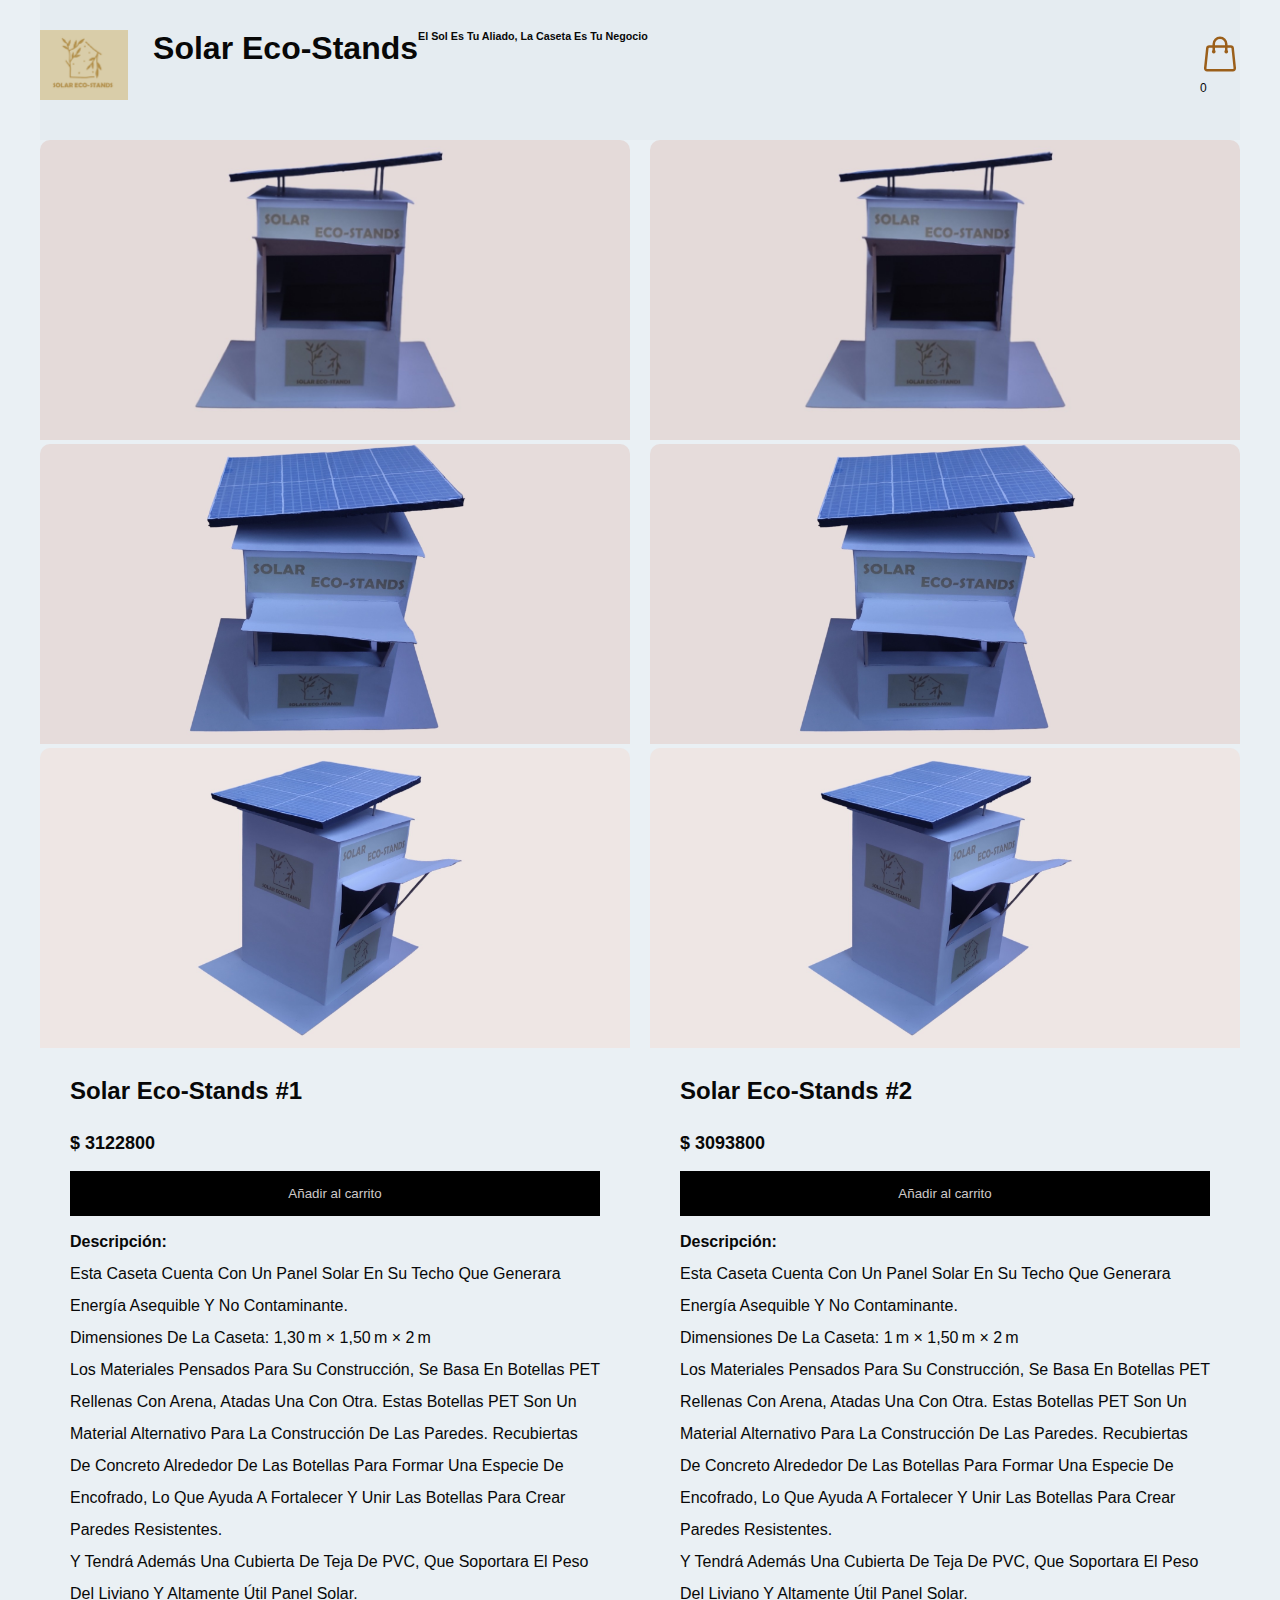
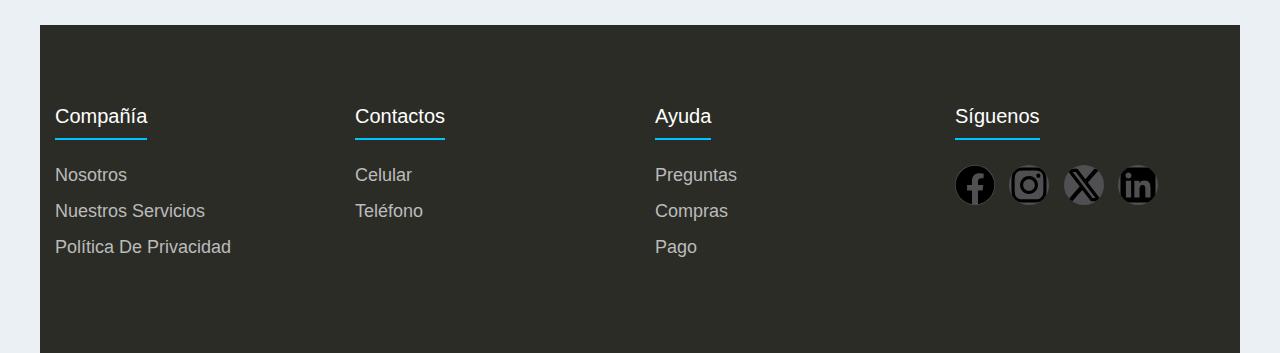
==== commit b8d41efc: "Add files via upload" ====
--- a/index.html
+++ b/index.html
@@ -6,6 +6,7 @@
 		<meta name="viewport" content="width=device-width, initial-scale=1.0">
 		<title>Solar Eco-Stands</title>
 		<link rel="stylesheet" href="styles.css">
+		<link rel="stylesheet" hhref="https://cdnjs.cloudflare.com/ajax/libs/font-awesome/6.2.1/css/all.min.css">
 	</head>
 	<body>
 		<header>
@@ -59,19 +60,31 @@
 <div class="container-items">
 		<div class="item">
 				<figure>
-					<img src="Imagenecostands.jpg" alt="producto"
+					<img src="Imagenecostands1.jpg" alt="producto"
+					/>
+				</figure>
+				<figure>
+					<img src="Imagenecostands2.jpg" alt="producto"
+					/>
+				</figure>
+				<figure>
+					<img src="Imagenecostands3.jpg" alt="producto"
 					/>
 				</figure>
 				<div class="info-product">
-					<h2>EcoStands #1</h2>
-					<p class="price">$2000000</p>
+					<h2>Solar Eco-Stands #1</h2>
+					<p class="price">$ 3122800</p>
 					<button class="btn-add-cart">Añadir al carrito</button>
 
 					<div class="title-description">
 							<h4>Descripción:</h4>
 						<div class="text-description">
-							<p>Aquí irá la descripción del producto, diciendo que es y de que está hecho.</p>
-							<p>Especificará como será el producto en la dimensión, color y demás.</p>
+                            <p>Esta caseta cuenta con un panel solar en su techo que generara energía asequible y no contaminante.</p>
+                            <p>Dimensiones de la caseta: 1,30 m × 1,50 m × 2 m 
+                                <p>Los materiales pensados para su construcción, se basa en botellas PET rellenas con arena, atadas una con otra. Estas botellas PET son un material alternativo para la construcción de las paredes. Recubiertas de concreto alrededor de las botellas para formar una especie de encofrado, lo que ayuda a fortalecer y unir las botellas para crear paredes resistentes.
+                                    <p>Y tendrá además una cubierta de teja de PVC, que soportara el peso del liviano y altamente útil panel solar.</p>
+                                </p>
+                                </p>
 						</div>
 					</div>
 				</div>
@@ -80,19 +93,31 @@
 
 		<div class="item">
 				<figure>
-					<img src="Imagenecostands2.jpg" alt="producto"
+					<img src="Imagenecostands4.jpg" alt="producto"
+					/>
+				</figure>
+				<figure>
+					<img src="Imagenecostands5.jpg" alt="producto"
+					/>
+				</figure>
+				<figure>
+					<img src="Imagenecostands6.jpg" alt="producto"
 					/>
 				</figure>
 				<div class="info-product">
-					<h2>EcoStands #2</h2>
-					<p class="price">$3000000</p>
+					<h2>Solar Eco-Stands #2</h2>
+					<p class="price">$ 3093800</p>
 					<button class="btn-add-cart">Añadir al carrito</button>
 
 					<div class="title-description">
 							<h4>Descripción:</h4>
 						<div class="text-description">
-							<p>Aquí irá la descripción del producto, diciendo que es y de que está hecho.</p>
-							<p>Especificará como será el producto en la dimensión, color y demás.</p>		
+                            <p>Esta caseta cuenta con un panel solar en su techo que generara energía asequible y no contaminante.</p>
+                            <p>Dimensiones de la caseta: 1 m × 1,50 m × 2 m 
+                                <p>Los materiales pensados para su construcción, se basa en botellas PET rellenas con arena, atadas una con otra. Estas botellas PET son un material alternativo para la construcción de las paredes. Recubiertas de concreto alrededor de las botellas para formar una especie de encofrado, lo que ayuda a fortalecer y unir las botellas para crear paredes resistentes.
+                                    <p>Y tendrá además una cubierta de teja de PVC, que soportara el peso del liviano y altamente útil panel solar.</p>
+                                </p>
+                                </p>
 						</div>
 					</div>
 				</div>
@@ -100,8 +125,48 @@
 
 	</div>
 
+	<script src="index.js"></script>
+	
+	<footer class="footer">
+		<div class="container">
+			<div class="footer-row">
+				<div class="footer-links">
+					<h6>Compañía</h6>
+					<ul> 
+						<li><a href="#">Nosotros</a></li>
+						<li><a href="#">Nuestros servicios</a></li>
+						<li><a href="#">Política de privacidad</a></li>
+					</ul>
+				</div>
+				<div class="footer-links">
+					<h6>Contactos</h6>
+					<ul> 
+						<li><a href="#">Celular</a></li>
+						<li><a href="#">Teléfono</a></li>
+					</ul>
+				</div>
+				<div class="footer-links">
+					<h6>Ayuda</h6>
+					<ul> 
+						<li><a href="#">preguntas</a></li>
+						<li><a href="#">Compras</a></li>
+						<li><a href="#">Pago</a></li>
+					</ul>
+				</div>
+				<div class="footer-links">
+					<h6>Síguenos</h6>
+					<div class="social-links">
+						<a href="#"><svg xmlns="http://www.w3.org/2000/svg" height="1em" viewBox="0 0 512 512"><!--! Font Awesome Free 6.4.2 by @fontawesome - https://fontawesome.com License - https://fontawesome.com/license (Commercial License) Copyright 2023 Fonticons, Inc. --><path d="M504 256C504 119 393 8 256 8S8 119 8 256c0 123.78 90.69 226.38 209.25 245V327.69h-63V256h63v-54.64c0-62.15 37-96.48 93.67-96.48 27.14 0 55.52 4.84 55.52 4.84v61h-31.28c-30.8 0-40.41 19.12-40.41 38.73V256h68.78l-11 71.69h-57.78V501C413.31 482.38 504 379.78 504 256z"/></svg></a>
+						<a href="#"><svg class="http://www.w3.org/2000/svg" height="1em" viewBox="0 0 448 512"><!--! Font Awesome Free 6.4.2 by @fontawesome - https://fontawesome.com License - https://fontawesome.com/license (Commercial License) Copyright 2023 Fonticons, Inc. --><path d="M224.1 141c-63.6 0-114.9 51.3-114.9 114.9s51.3 114.9 114.9 114.9S339 319.5 339 255.9 287.7 141 224.1 141zm0 189.6c-41.1 0-74.7-33.5-74.7-74.7s33.5-74.7 74.7-74.7 74.7 33.5 74.7 74.7-33.6 74.7-74.7 74.7zm146.4-194.3c0 14.9-12 26.8-26.8 26.8-14.9 0-26.8-12-26.8-26.8s12-26.8 26.8-26.8 26.8 12 26.8 26.8zm76.1 27.2c-1.7-35.9-9.9-67.7-36.2-93.9-26.2-26.2-58-34.4-93.9-36.2-37-2.1-147.9-2.1-184.9 0-35.8 1.7-67.6 9.9-93.9 36.1s-34.4 58-36.2 93.9c-2.1 37-2.1 147.9 0 184.9 1.7 35.9 9.9 67.7 36.2 93.9s58 34.4 93.9 36.2c37 2.1 147.9 2.1 184.9 0 35.9-1.7 67.7-9.9 93.9-36.2 26.2-26.2 34.4-58 36.2-93.9 2.1-37 2.1-147.8 0-184.8zM398.8 388c-7.8 19.6-22.9 34.7-42.6 42.6-29.5 11.7-99.5 9-132.1 9s-102.7 2.6-132.1-9c-19.6-7.8-34.7-22.9-42.6-42.6-11.7-29.5-9-99.5-9-132.1s-2.6-102.7 9-132.1c7.8-19.6 22.9-34.7 42.6-42.6 29.5-11.7 99.5-9 132.1-9s102.7-2.6 132.1 9c19.6 7.8 34.7 22.9 42.6 42.6 11.7 29.5 9 99.5 9 132.1s2.7 102.7-9 132.1z"/></svg></a>
+						<a href="#"><svg xmlns="http://www.w3.org/2000/svg" height="1em" viewBox="0 0 512 512"><!--! Font Awesome Free 6.4.2 by @fontawesome - https://fontawesome.com License - https://fontawesome.com/license (Commercial License) Copyright 2023 Fonticons, Inc. --><path d="M389.2 48h70.6L305.6 224.2 487 464H345L233.7 318.6 106.5 464H35.8L200.7 275.5 26.8 48H172.4L272.9 180.9 389.2 48zM364.4 421.8h39.1L151.1 88h-42L364.4 421.8z"/></svg></a>
+						<a href="#"><svg xmlns="http://www.w3.org/2000/svg" height="1em" viewBox="0 0 448 512"><!--! Font Awesome Free 6.4.2 by @fontawesome - https://fontawesome.com License - https://fontawesome.com/license (Commercial License) Copyright 2023 Fonticons, Inc. --><path d="M416 32H31.9C14.3 32 0 46.5 0 64.3v383.4C0 465.5 14.3 480 31.9 480H416c17.6 0 32-14.5 32-32.3V64.3c0-17.8-14.4-32.3-32-32.3zM135.4 416H69V202.2h66.5V416zm-33.2-243c-21.3 0-38.5-17.3-38.5-38.5S80.9 96 102.2 96c21.2 0 38.5 17.3 38.5 38.5 0 21.3-17.2 38.5-38.5 38.5zm282.1 243h-66.4V312c0-24.8-.5-56.7-34.5-56.7-34.6 0-39.9 27-39.9 54.9V416h-66.4V202.2h63.7v29.2h.9c8.9-16.8 30.6-34.5 62.9-34.5 67.2 0 79.7 44.3 79.7 101.9V416z"/></svg></a>
+					</div>
+				</div>
+			</div>
+		</div>
+	</footer>	
 
-	<script src="index.js"></script>
 
 </body>
+
 </html>--- a/styles.css
+++ b/styles.css
@@ -207,4 +207,91 @@
     .cart-empty{
         padding: 20px;
         text-align: center;
-    }+    }
+
+* {
+    margin: 0;
+    padding: 0;
+    box-sizing: border-box;
+    list-style: none;
+}
+
+body {
+    font-family: sans-serif;
+    text-transform: capitalize;
+}
+
+.container { 
+    max-width: 1200px;
+    margin: 0 auto;
+}
+
+.footer {
+    background-color: #2c2c27;
+    padding: 80px 0;
+}
+
+.footer-row {
+    display: flex;
+    flex-wrap: wrap;
+}
+
+.footer-links {
+    width: 25%;
+    padding: 0 15px;
+}
+
+.footer-links h6 {
+    font-size: 20px;
+    color: #ffffff;
+    margin-bottom: 25px;
+    font-weight: 500;
+    border-bottom: 2px solid #00C3FF;
+    padding-bottom: 10px;
+    display: inline-block;
+}
+
+.footer-links ul li a {
+    font-size: 18px;
+    text-decoration: none;
+    color: #BBBBBB;
+    display: block;
+    margin-bottom: 15px;
+    transition: all .3s ease;
+}
+
+.footer-links ul li a:hover {
+    color: #ffffff;
+    padding-left: 6px;
+
+}
+
+.social-links a svg {
+    display: inline-block;
+    min-height: 40px;
+    width: 40px;
+    background-color: rgba(225, 225, 255, 0.2);
+    margin: 0 10px 10px 0;
+    text-align: center;
+    line-height: 40px;
+    border-radius: 50%;
+    color: #ffffff;
+    transition: all .5s ease;
+
+}
+
+.social-links a svg:hover {
+    background-color: #00C3FF;
+}
+
+@media(max-width:991px) {
+    .footer-row {
+        text-align: center;
+    }
+
+    .footer-links {
+        width: 100%;
+        margin-bottom: 30px;
+        
+    }
+}
